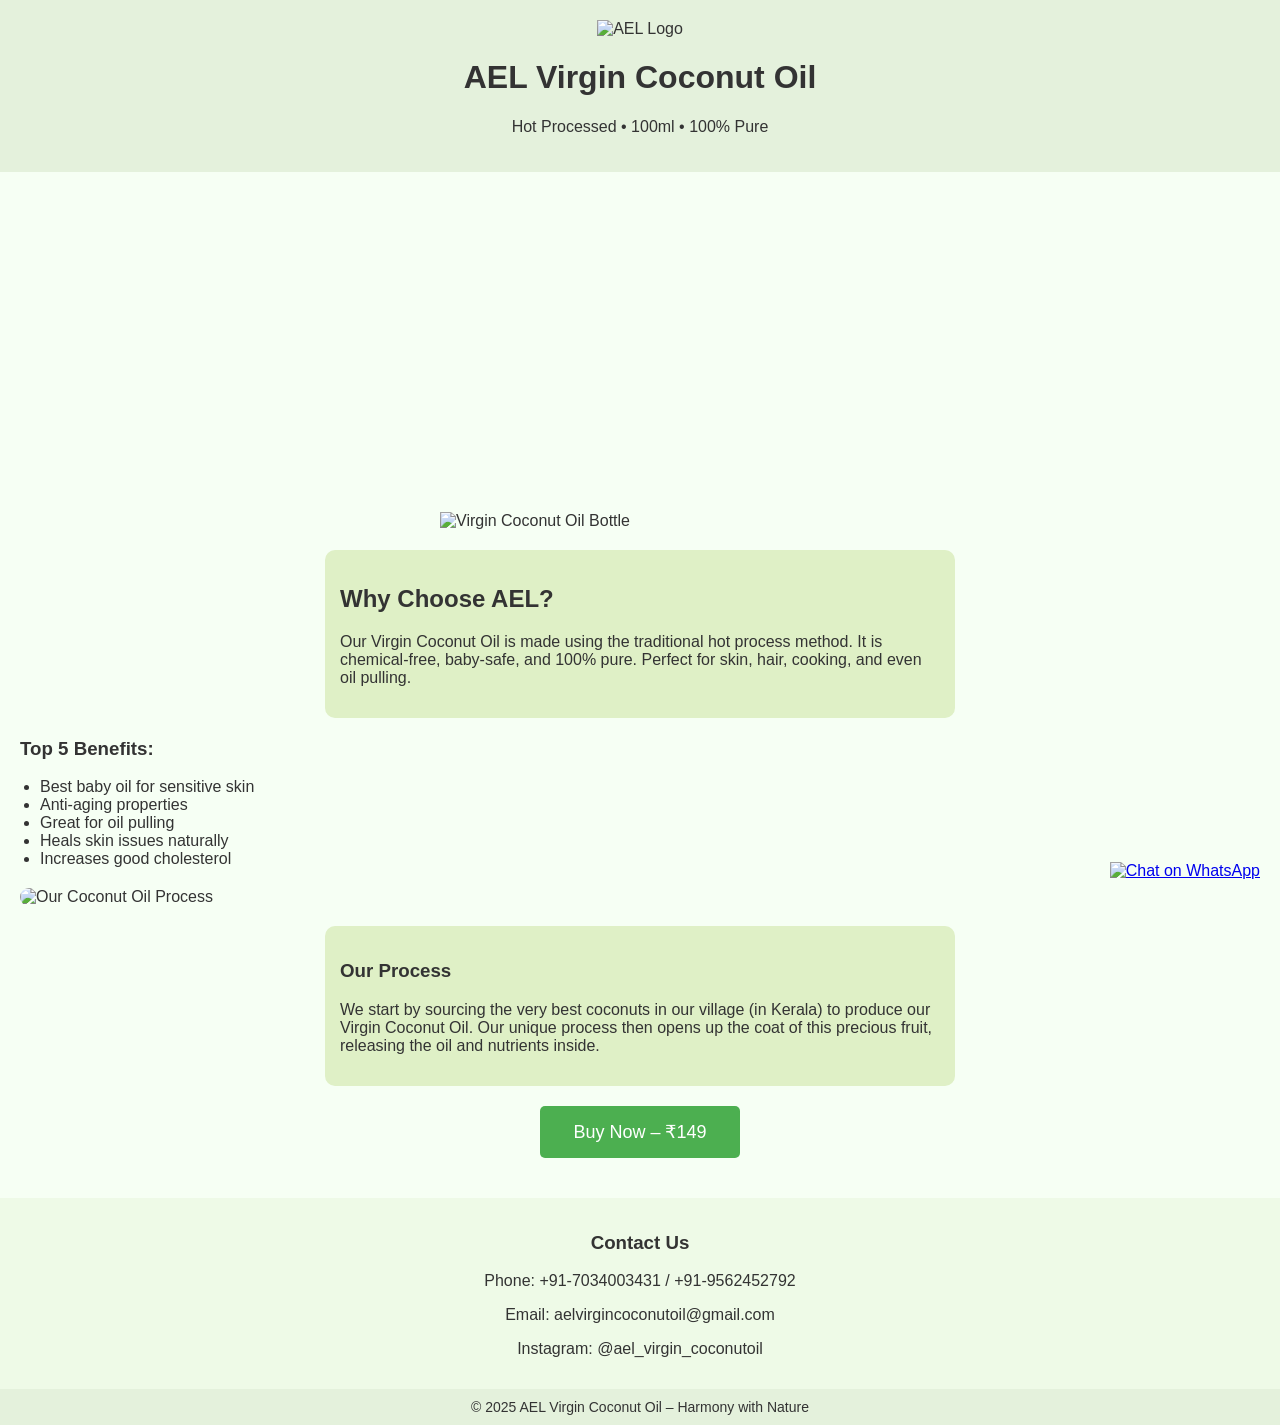
==== index.html @ f221c1cd "Rename ael_virgin_coconut_oil_index.html to index.html" ====
<!DOCTYPE html>
<html lang="en">
<head>
  <meta charset="UTF-8">
  <meta name="viewport" content="width=device-width, initial-scale=1.0">
  <title>AEL Virgin Coconut Oil</title>
  <style>
    body {
      font-family: 'Arial', sans-serif;
      margin: 0;
      padding: 0;
      background-color: #f6fff4;
      color: #333;
    }
    header {
      background-color: #e4f1dc;
      padding: 20px;
      text-align: center;
    }
    header img {
      max-width: 120px;
    }
    .hero {
      background-image: url('your-hero-image.jpg');
      background-size: cover;
      background-position: center;
      height: 300px;
    }
    .content {
      padding: 20px;
    }
    .product-image {
      width: 100%;
      max-width: 400px;
      display: block;
      margin: 20px auto;
    }
    .highlight {
      background: #dff0c6;
      padding: 15px;
      margin: 20px auto;
      max-width: 600px;
      border-radius: 10px;
    }
    .benefits ul {
      padding-left: 20px;
    }
    .process-image {
      max-width: 100%;
      display: block;
      margin: 20px auto;
      border-radius: 10px;
    }
    .contact {
      background: #eefae7;
      padding: 15px;
      text-align: center;
    }
    .whatsapp {
      position: fixed;
      bottom: 20px;
      right: 20px;
      z-index: 999;
    }
    .whatsapp img {
      width: 60px;
      height: 60px;
    }
    .buy-button {
      background: #4CAF50;
      color: white;
      padding: 15px;
      border: none;
      font-size: 18px;
      margin: 20px auto;
      display: block;
      width: 200px;
      border-radius: 5px;
      cursor: pointer;
    }
    footer {
      background: #e4f1dc;
      text-align: center;
      padding: 10px;
      font-size: 14px;
    }
    @media (max-width: 768px) {
      .buy-button {
        width: 80%;
      }
    }
  </style>
</head>
<body>
  <header>
    <img src="/mnt/data/324381211_895608055220078_3042382460667777885_n.webp" alt="AEL Logo">
    <h1>AEL Virgin Coconut Oil</h1>
    <p>Hot Processed • 100ml • 100% Pure</p>
  </header>

  <div class="hero"></div>

  <div class="content">
    <img class="product-image" src="/mnt/data/324442246_1336459020436620_1538649647227246207_n.webp" alt="Virgin Coconut Oil Bottle">

    <div class="highlight">
      <h2>Why Choose AEL?</h2>
      <p>Our Virgin Coconut Oil is made using the traditional hot process method. It is chemical-free, baby-safe, and 100% pure. Perfect for skin, hair, cooking, and even oil pulling.</p>
    </div>

    <div class="benefits">
      <h3>Top 5 Benefits:</h3>
      <ul>
        <li>Best baby oil for sensitive skin</li>
        <li>Anti-aging properties</li>
        <li>Great for oil pulling</li>
        <li>Heals skin issues naturally</li>
        <li>Increases good cholesterol</li>
      </ul>
    </div>

    <img class="process-image" src="/mnt/data/328723557_125738126862103_7970607440898934678_n.jpeg" alt="Our Coconut Oil Process">

    <div class="highlight">
      <h3>Our Process</h3>
      <p>We start by sourcing the very best coconuts in our village (in Kerala) to produce our Virgin Coconut Oil. Our unique process then opens up the coat of this precious fruit, releasing the oil and nutrients inside.</p>
    </div>

    <button class="buy-button" onclick="window.location.href='https://rzp.io/l/example-payment-link'">Buy Now – ₹149</button>
  </div>

  <div class="contact">
    <h3>Contact Us</h3>
    <p>Phone: +91-7034003431 / +91-9562452792</p>
    <p>Email: aelvirgincoconutoil@gmail.com</p>
    <p>Instagram: @ael_virgin_coconutoil</p>
  </div>

  <a class="whatsapp" href="https://wa.me/919562452792" target="_blank">
    <img src="https://upload.wikimedia.org/wikipedia/commons/6/6b/WhatsApp.svg" alt="Chat on WhatsApp">
  </a>

  <footer>
    &copy; 2025 AEL Virgin Coconut Oil – Harmony with Nature
  </footer>
</body>
</html>
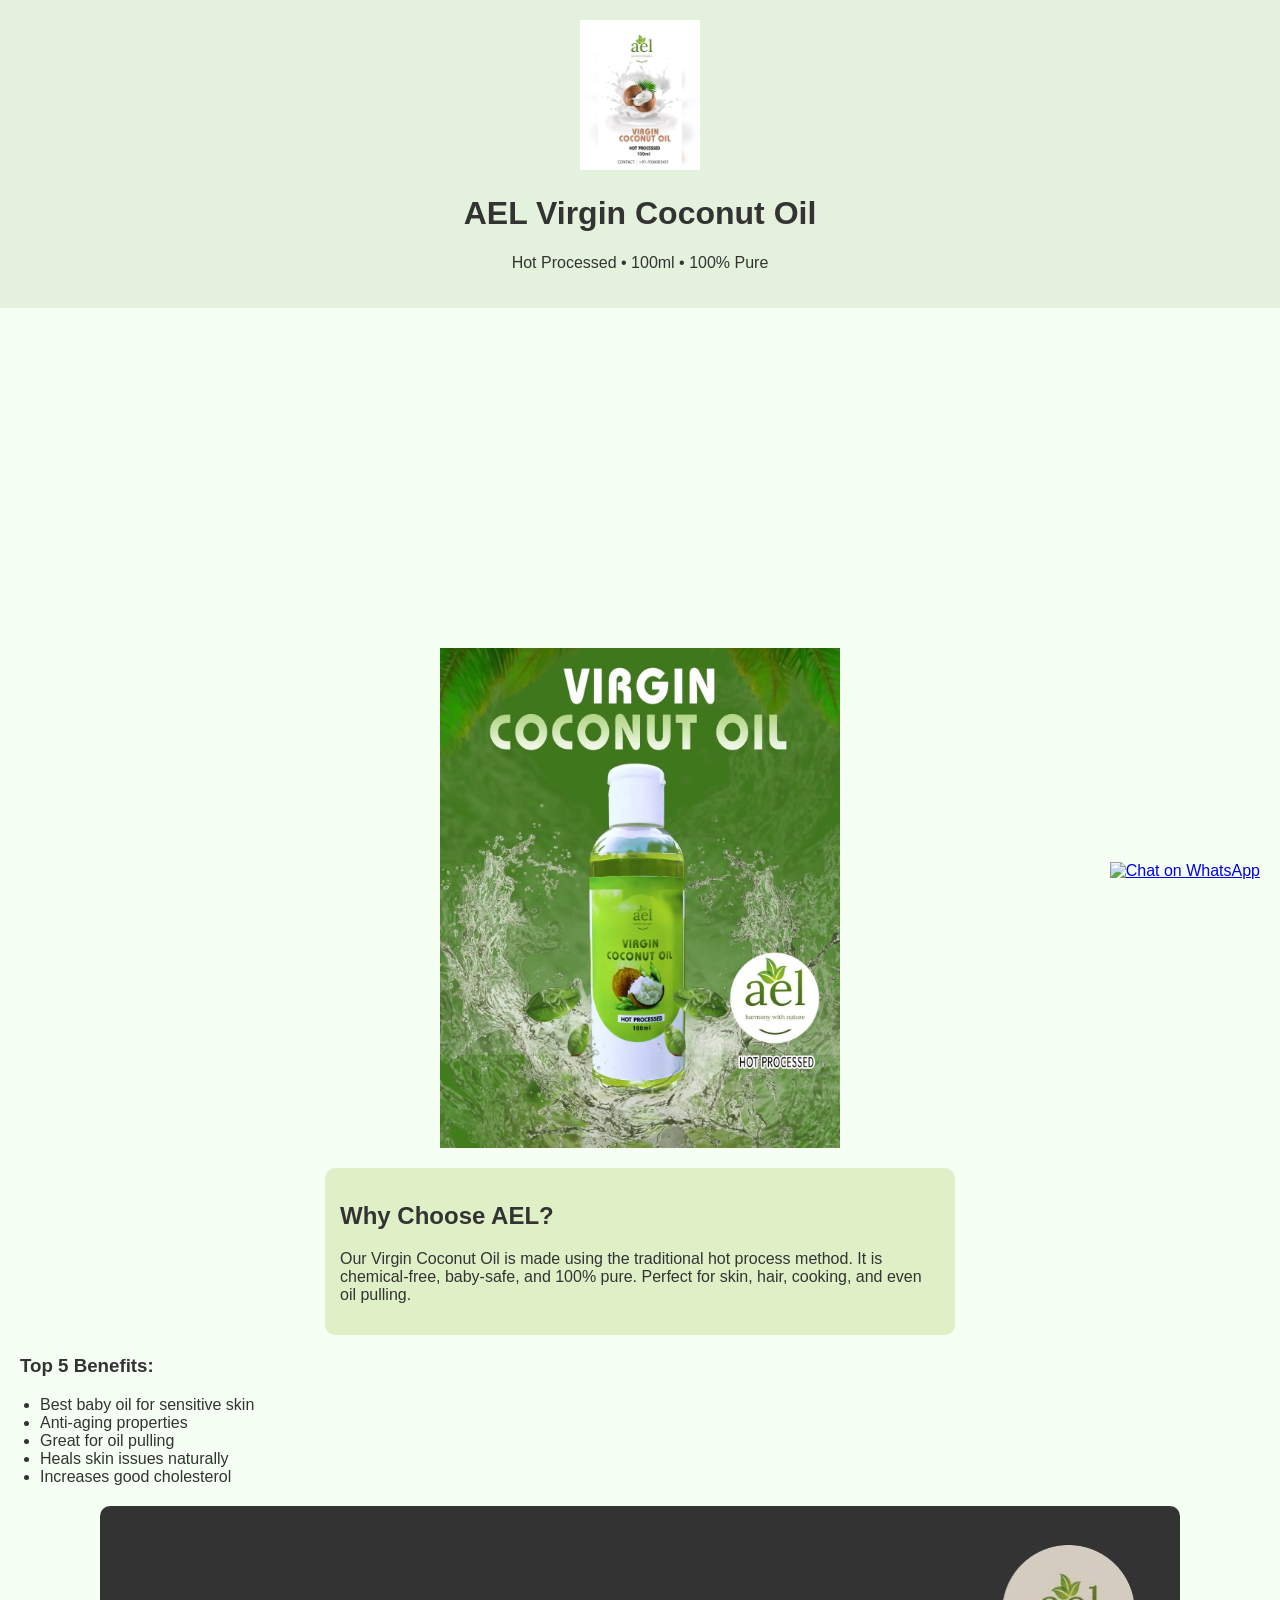
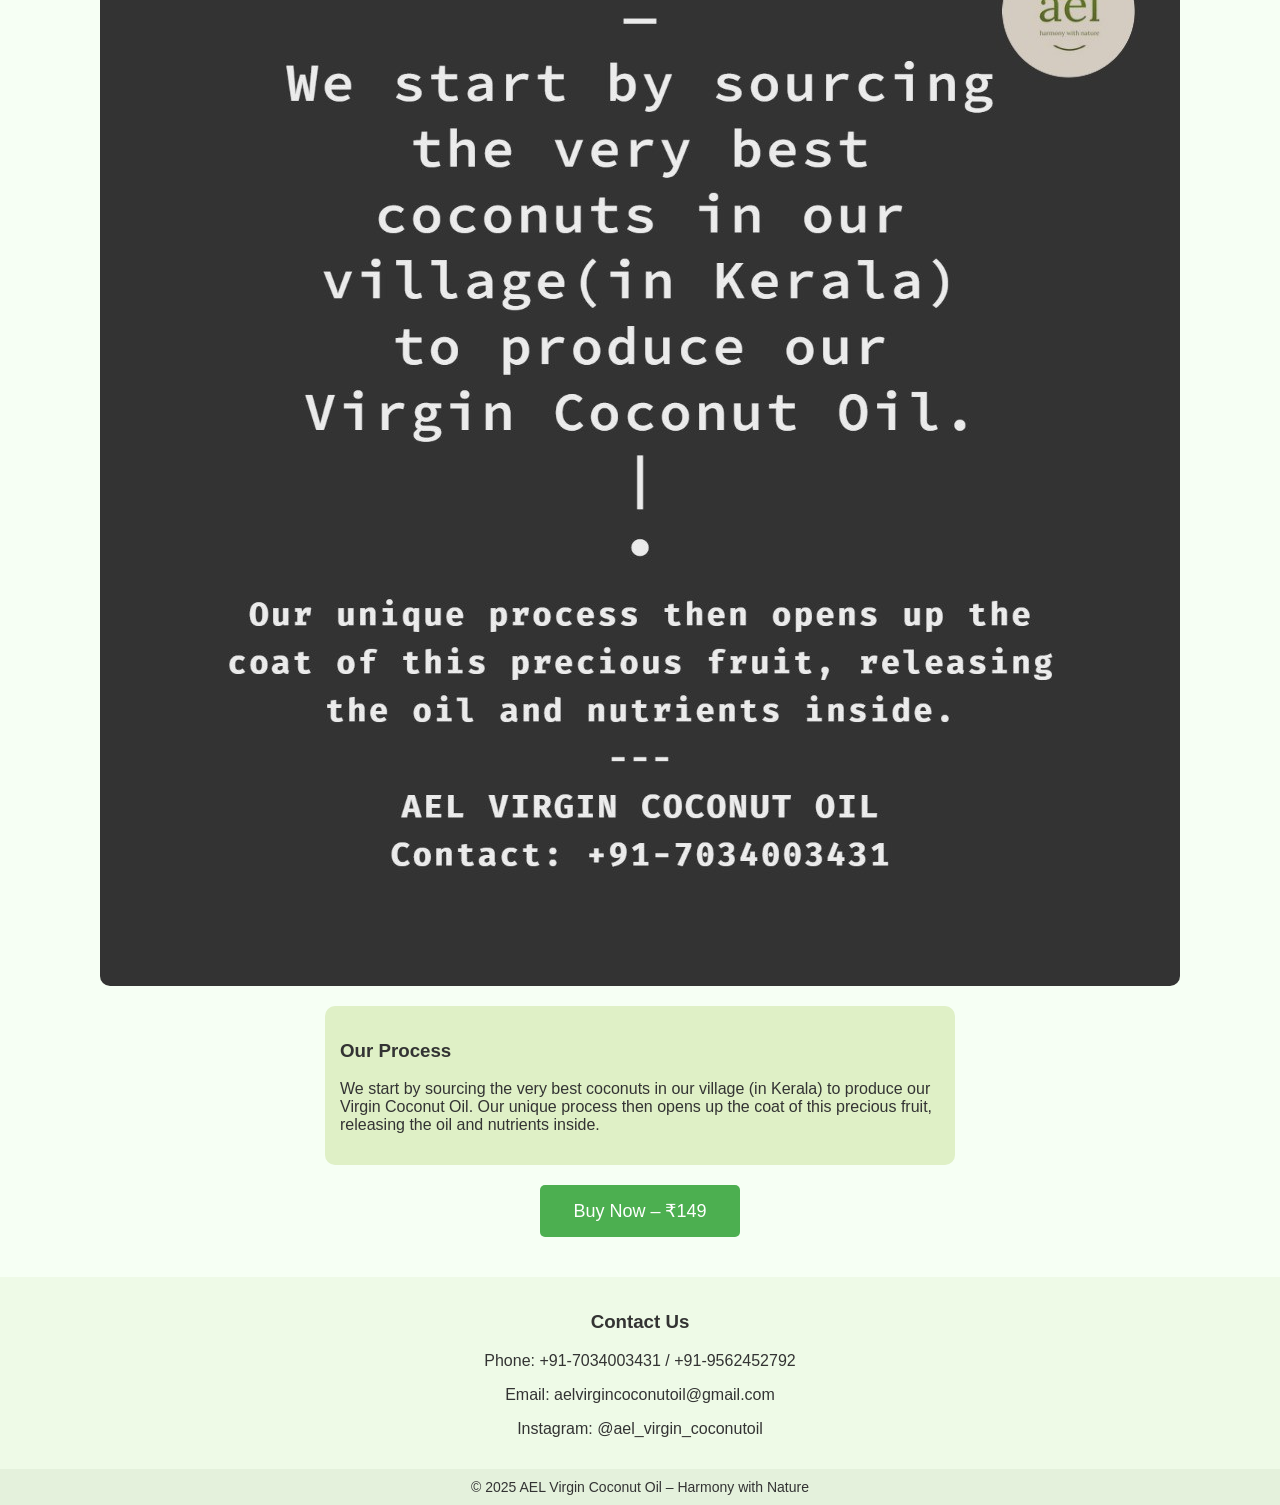
==== commit 9ccca249: "Update index.html" ====
--- a/index.html
+++ b/index.html
@@ -1,4 +1,3 @@
-
 <!DOCTYPE html>
 <html lang="en">
 <head>
@@ -22,7 +21,7 @@
       max-width: 120px;
     }
     .hero {
-      background-image: url('your-hero-image.jpg');
+      background-image: url('images/hero-image.jpg');
       background-size: cover;
       background-position: center;
       height: 300px;
@@ -94,7 +93,7 @@
 </head>
 <body>
   <header>
-    <img src="/mnt/data/324381211_895608055220078_3042382460667777885_n.webp" alt="AEL Logo">
+    <img src="images/324381211_895608055220078_3042382460667777885_n.webp" alt="AEL Logo">
     <h1>AEL Virgin Coconut Oil</h1>
     <p>Hot Processed • 100ml • 100% Pure</p>
   </header>
@@ -102,7 +101,7 @@
   <div class="hero"></div>
 
   <div class="content">
-    <img class="product-image" src="/mnt/data/324442246_1336459020436620_1538649647227246207_n.webp" alt="Virgin Coconut Oil Bottle">
+    <img class="product-image" src="images/324442246_1336459020436620_1538649647227246207_n.webp" alt="Virgin Coconut Oil Bottle">
 
     <div class="highlight">
       <h2>Why Choose AEL?</h2>
@@ -120,7 +119,7 @@
       </ul>
     </div>
 
-    <img class="process-image" src="/mnt/data/328723557_125738126862103_7970607440898934678_n.jpeg" alt="Our Coconut Oil Process">
+    <img class="process-image" src="images/328723557_125738126862103_7970607440898934678_n.jpeg" alt="Our Coconut Oil Process">
 
     <div class="highlight">
       <h3>Our Process</h3>
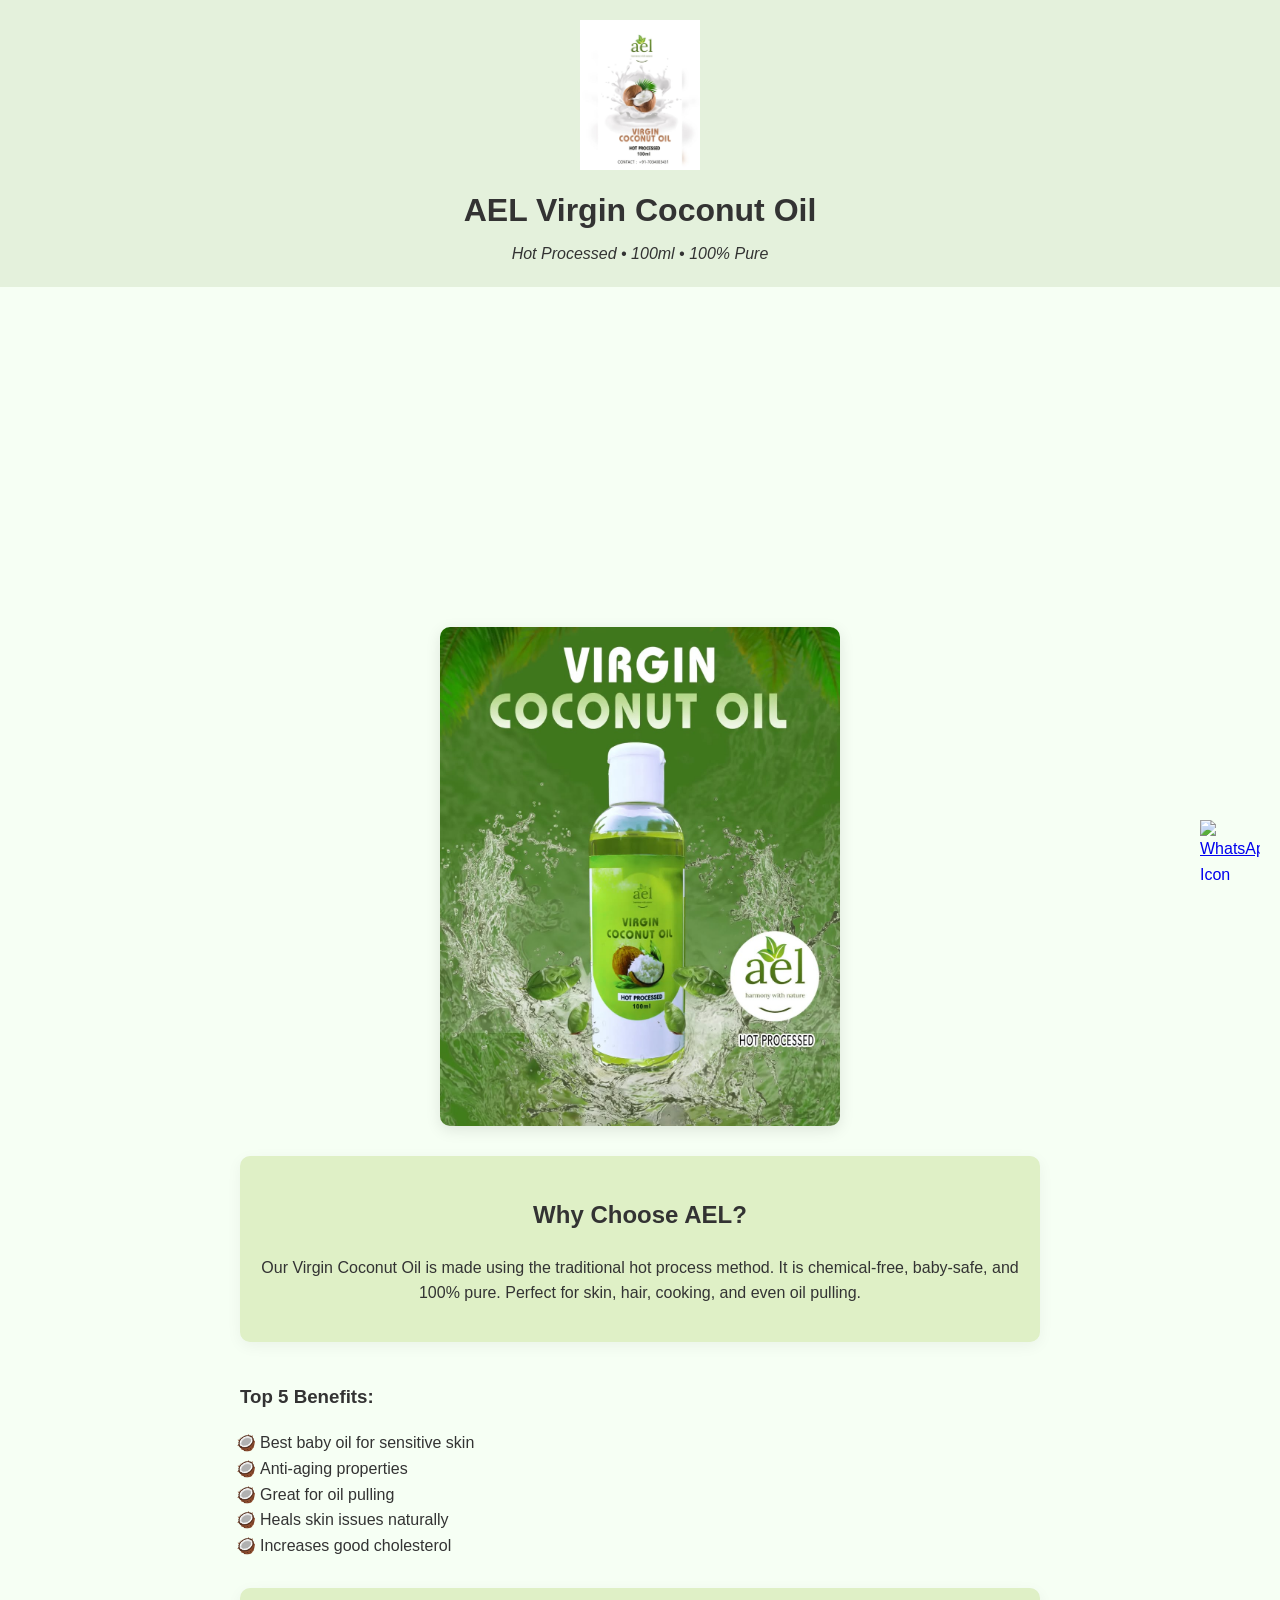
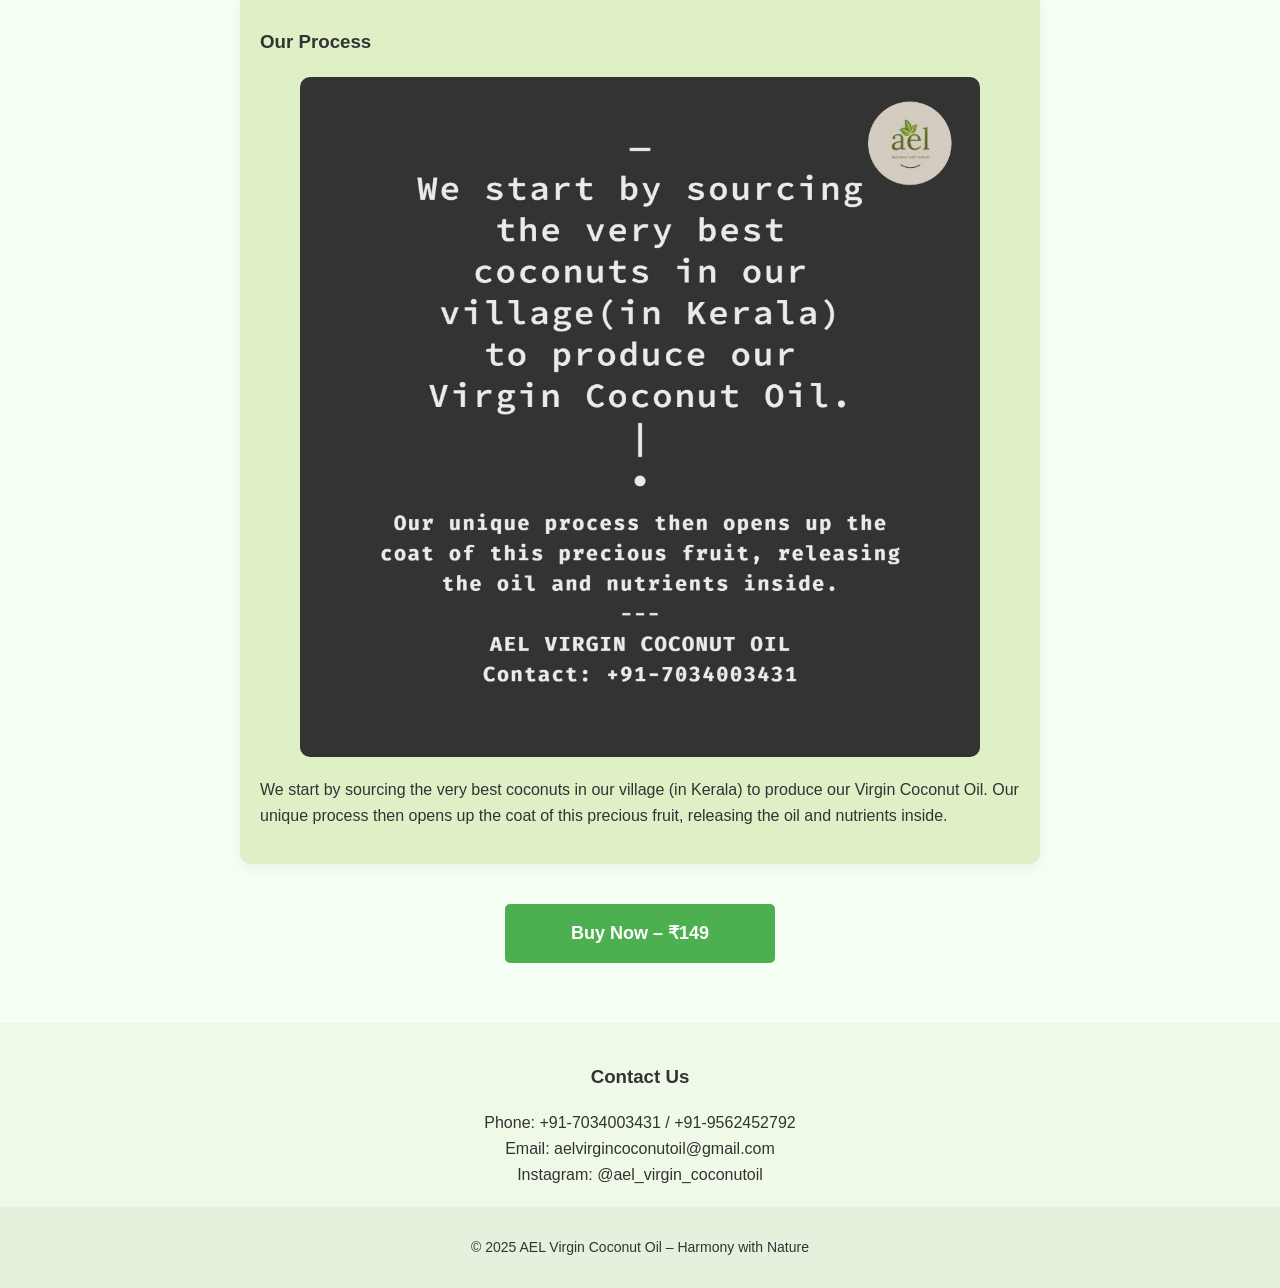
==== commit fb68105a: "Update index.html" ====
--- a/index.html
+++ b/index.html
@@ -3,145 +3,257 @@
 <head>
   <meta charset="UTF-8">
   <meta name="viewport" content="width=device-width, initial-scale=1.0">
-  <title>AEL Virgin Coconut Oil</title>
+  <title>AEL Virgin Coconut Oil | 100% Pure & Natural</title>
+  
   <style>
+    /* ========================================
+      CSS Variables & Global Styles
+      ========================================
+    */
+    :root {
+      --primary-bg: #f6fff4;
+      --header-footer-bg: #e4f1dc;
+      --highlight-bg: #dff0c6;
+      --contact-bg: #eefae7;
+      --button-bg: #4CAF50;
+      --button-hover-bg: #45a049;
+      --text-color: #333;
+      --font-main: 'Arial', sans-serif;
+    }
+
     body {
-      font-family: 'Arial', sans-serif;
+      font-family: var(--font-main);
       margin: 0;
       padding: 0;
-      background-color: #f6fff4;
-      color: #333;
-    }
-    header {
-      background-color: #e4f1dc;
-      padding: 20px;
-      text-align: center;
-    }
-    header img {
+      background-color: var(--primary-bg);
+      color: var(--text-color);
+      line-height: 1.6;
+    }
+    
+    img {
+      max-width: 100%;
+      height: auto;
+      display: block;
+    }
+
+    /* ========================================
+      Page Structure & Layout
+      ========================================
+    */
+    .header {
+      background-color: var(--header-footer-bg);
+      padding: 20px;
+      text-align: center;
+    }
+
+    .header__logo {
       max-width: 120px;
-    }
+      margin: 0 auto 15px;
+    }
+
+    .header h1 {
+      margin: 0;
+    }
+
+    .header p {
+      margin: 5px 0 0;
+      font-style: italic;
+    }
+    
     .hero {
-      background-image: url('images/hero-image.jpg');
+      background-image: url('https://via.placeholder.com/1200x300.png/e4f1dc/333333?text=AEL+Coconut+Groves'); /* Placeholder image */
       background-size: cover;
       background-position: center;
       height: 300px;
     }
-    .content {
-      padding: 20px;
-    }
+
+    .main-content {
+      padding: 20px;
+      max-width: 800px;
+      margin: 0 auto;
+    }
+    
+    .product-section {
+      text-align: center;
+      margin-bottom: 40px;
+    }
+
     .product-image {
-      width: 100%;
       max-width: 400px;
-      display: block;
-      margin: 20px auto;
-    }
-    .highlight {
-      background: #dff0c6;
-      padding: 15px;
-      margin: 20px auto;
-      max-width: 600px;
-      border-radius: 10px;
-    }
-    .benefits ul {
-      padding-left: 20px;
-    }
-    .process-image {
-      max-width: 100%;
-      display: block;
       margin: 20px auto;
       border-radius: 10px;
-    }
-    .contact {
-      background: #eefae7;
-      padding: 15px;
-      text-align: center;
-    }
-    .whatsapp {
+      box-shadow: 0 4px 15px rgba(0,0,0,0.1);
+    }
+    
+    .highlight-card {
+      background: var(--highlight-bg);
+      padding: 20px;
+      margin: 30px auto;
+      border-radius: 10px;
+      box-shadow: 0 4px 15px rgba(0,0,0,0.05);
+    }
+
+    .benefits-list {
+      padding-left: 20px;
+      list-style-type: '🥥 ';
+    }
+    
+    .process-image {
+      border-radius: 10px;
+      margin: 20px auto;
+    }
+    
+    /* ========================================
+      Interactive Elements
+      ========================================
+    */
+    .buy-button {
+      background-color: var(--button-bg);
+      color: white;
+      padding: 15px 25px;
+      border: none;
+      font-size: 18px;
+      font-weight: bold;
+      margin: 40px auto;
+      display: block;
+      width: 220px;
+      border-radius: 5px;
+      cursor: pointer;
+      text-align: center;
+      text-decoration: none;
+      transition: background-color 0.3s ease, transform 0.2s ease;
+    }
+
+    .buy-button:hover {
+      background-color: var(--button-hover-bg);
+      transform: translateY(-2px);
+    }
+
+    .whatsapp-float {
       position: fixed;
       bottom: 20px;
       right: 20px;
-      z-index: 999;
-    }
-    .whatsapp img {
+      z-index: 1000;
+      transition: transform 0.3s ease;
+    }
+    
+    .whatsapp-float:hover {
+        transform: scale(1.1);
+    }
+
+    .whatsapp-float img {
       width: 60px;
       height: 60px;
     }
-    .buy-button {
-      background: #4CAF50;
-      color: white;
+    
+    /* ========================================
+      Footer & Contact
+      ========================================
+    */
+    .contact-section {
+      background: var(--contact-bg);
+      padding: 20px;
+      text-align: center;
+    }
+    
+    .contact-section address {
+      font-style: normal;
+    }
+
+    .contact-section a {
+        color: var(--text-color);
+        text-decoration: none;
+    }
+
+    .contact-section a:hover {
+        text-decoration: underline;
+    }
+    
+    .footer {
+      background: var(--header-footer-bg);
+      text-align: center;
       padding: 15px;
-      border: none;
-      font-size: 18px;
-      margin: 20px auto;
-      display: block;
-      width: 200px;
-      border-radius: 5px;
-      cursor: pointer;
-    }
-    footer {
-      background: #e4f1dc;
-      text-align: center;
-      padding: 10px;
       font-size: 14px;
     }
+
+    /* ========================================
+      Responsive Design
+      ========================================
+    */
     @media (max-width: 768px) {
+      .main-content {
+        padding: 15px;
+      }
+      
       .buy-button {
         width: 80%;
+        padding: 18px;
       }
     }
   </style>
 </head>
 <body>
-  <header>
-    <img src="images/324381211_895608055220078_3042382460667777885_n.webp" alt="AEL Logo">
+
+  <header class="header">
+    <img class="header__logo" src="images/324381211_895608055220078_3042382460667777885_n.webp" alt="AEL Virgin Coconut Oil Logo">
     <h1>AEL Virgin Coconut Oil</h1>
     <p>Hot Processed • 100ml • 100% Pure</p>
   </header>
 
   <div class="hero"></div>
 
-  <div class="content">
-    <img class="product-image" src="images/324442246_1336459020436620_1538649647227246207_n.webp" alt="Virgin Coconut Oil Bottle">
-
-    <div class="highlight">
-      <h2>Why Choose AEL?</h2>
-      <p>Our Virgin Coconut Oil is made using the traditional hot process method. It is chemical-free, baby-safe, and 100% pure. Perfect for skin, hair, cooking, and even oil pulling.</p>
-    </div>
-
-    <div class="benefits">
+  <main class="main-content">
+
+    <section class="product-section">
+      <figure>
+        <img class="product-image" src="images/324442246_1336459020436620_1538649647227246207_n.webp" alt="A bottle of AEL Virgin Coconut Oil.">
+      </figure>
+
+      <div class="highlight-card">
+        <h2>Why Choose AEL?</h2>
+        <p>Our Virgin Coconut Oil is made using the traditional hot process method. It is chemical-free, baby-safe, and 100% pure. Perfect for skin, hair, cooking, and even oil pulling.</p>
+      </div>
+    </section>
+
+    <section>
       <h3>Top 5 Benefits:</h3>
-      <ul>
+      <ul class="benefits-list">
         <li>Best baby oil for sensitive skin</li>
         <li>Anti-aging properties</li>
         <li>Great for oil pulling</li>
         <li>Heals skin issues naturally</li>
         <li>Increases good cholesterol</li>
       </ul>
-    </div>
-
-    <img class="process-image" src="images/328723557_125738126862103_7970607440898934678_n.jpeg" alt="Our Coconut Oil Process">
-
-    <div class="highlight">
-      <h3>Our Process</h3>
-      <p>We start by sourcing the very best coconuts in our village (in Kerala) to produce our Virgin Coconut Oil. Our unique process then opens up the coat of this precious fruit, releasing the oil and nutrients inside.</p>
-    </div>
-
-    <button class="buy-button" onclick="window.location.href='https://rzp.io/l/example-payment-link'">Buy Now – ₹149</button>
-  </div>
-
-  <div class="contact">
+    </section>
+    
+    <section class="highlight-card">
+        <h3>Our Process</h3>
+        <figure>
+            <img class="process-image" src="images/328723557_125738126862103_7970607440898934678_n.jpeg" alt="A depiction of the coconut oil making process.">
+        </figure>
+        <p>We start by sourcing the very best coconuts in our village (in Kerala) to produce our Virgin Coconut Oil. Our unique process then opens up the coat of this precious fruit, releasing the oil and nutrients inside.</p>
+    </section>
+    
+    <a href="https://rzp.io/l/example-payment-link" class="buy-button">Buy Now – ₹149</a>
+
+  </main>
+  
+  <section class="contact-section">
     <h3>Contact Us</h3>
-    <p>Phone: +91-7034003431 / +91-9562452792</p>
-    <p>Email: aelvirgincoconutoil@gmail.com</p>
-    <p>Instagram: @ael_virgin_coconutoil</p>
-  </div>
-
-  <a class="whatsapp" href="https://wa.me/919562452792" target="_blank">
-    <img src="https://upload.wikimedia.org/wikipedia/commons/6/6b/WhatsApp.svg" alt="Chat on WhatsApp">
+    <address>
+      Phone: <a href="tel:+917034003431">+91-7034003431</a> / <a href="tel:+919562452792">+91-9562452792</a><br>
+      Email: <a href="mailto:aelvirgincoconutoil@gmail.com">aelvirgincoconutoil@gmail.com</a><br>
+      Instagram: <a href="https://www.instagram.com/ael_virgin_coconutoil" target="_blank">@ael_virgin_coconutoil</a>
+    </address>
+  </section>
+
+  <a class="whatsapp-float" href="https://wa.me/919562452792" target="_blank" aria-label="Chat with us on WhatsApp">
+    <img src="https://upload.wikimedia.org/wikipedia/commons/6/6b/WhatsApp.svg" alt="WhatsApp Icon">
   </a>
 
-  <footer>
-    &copy; 2025 AEL Virgin Coconut Oil – Harmony with Nature
+  <footer class="footer">
+    <p>&copy; 2025 AEL Virgin Coconut Oil – Harmony with Nature</p>
   </footer>
+
 </body>
 </html>
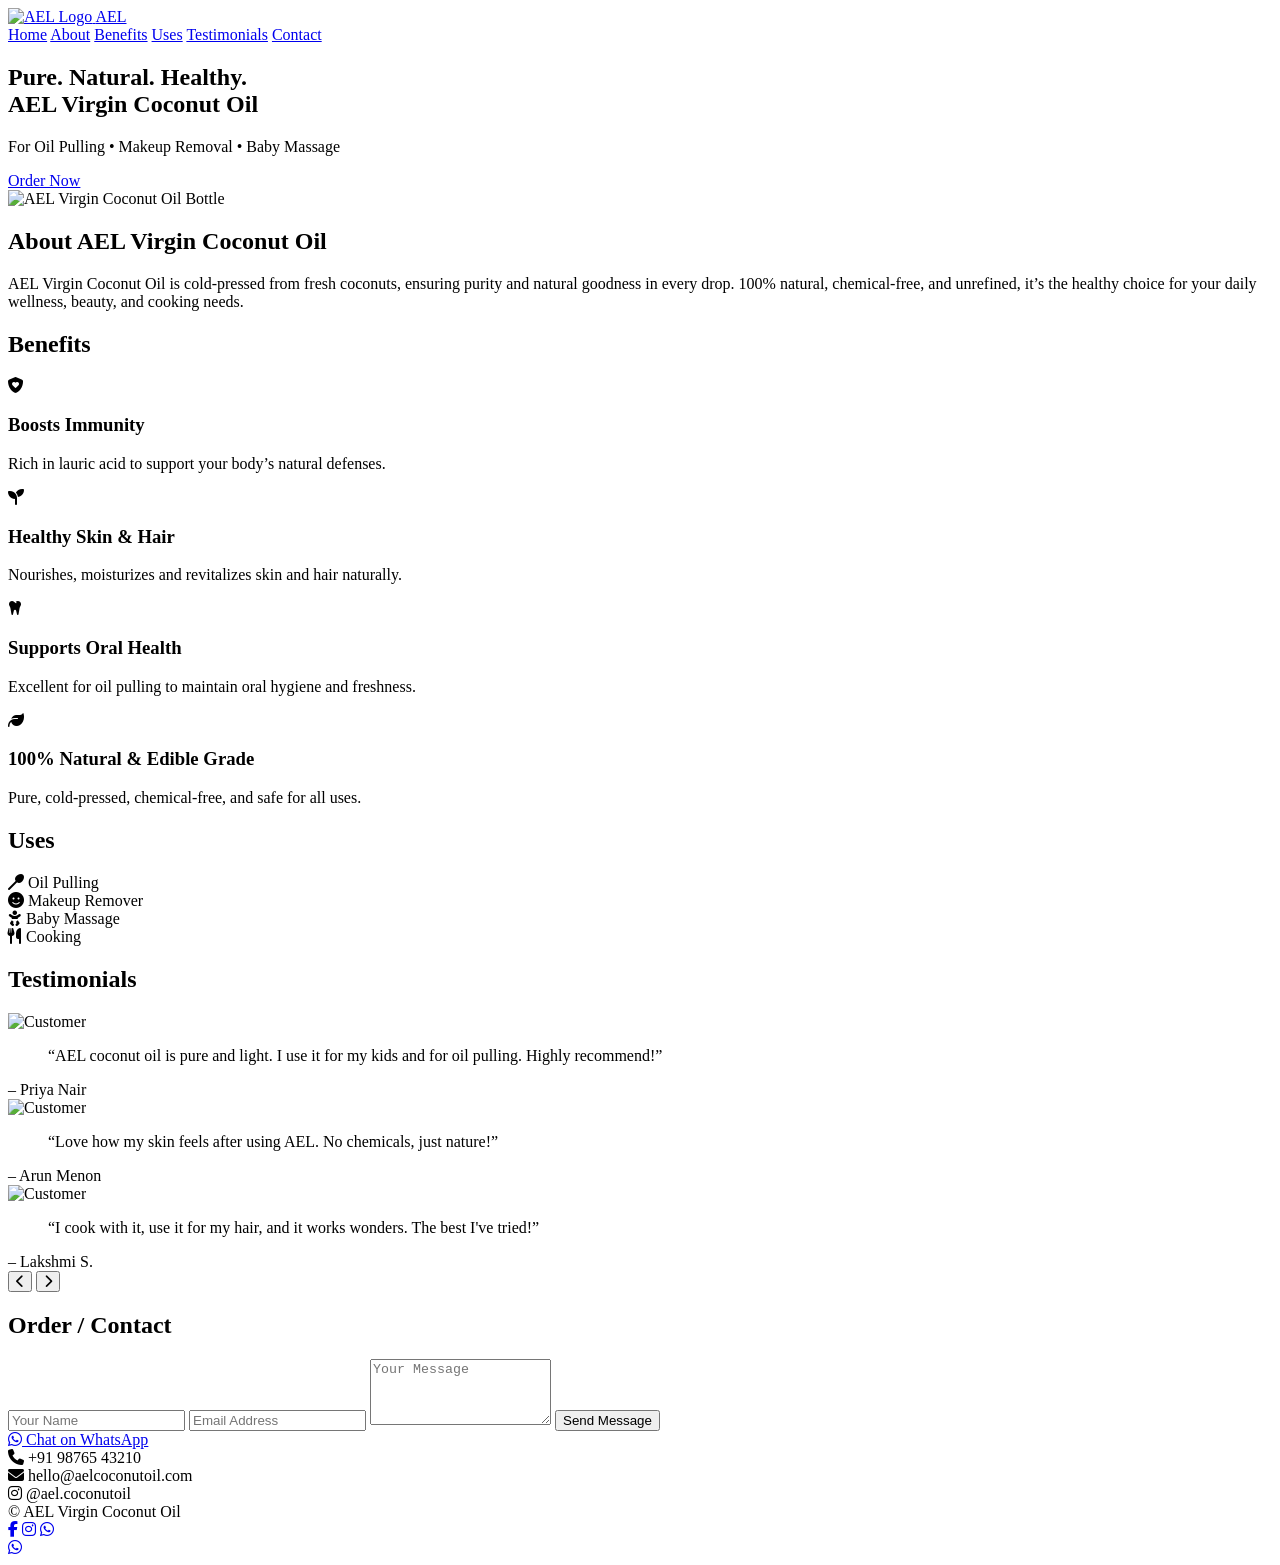
==== commit 10613198: "Update index.html" ====
--- a/index.html
+++ b/index.html
@@ -1,259 +1,192 @@
 <!DOCTYPE html>
 <html lang="en">
 <head>
-  <meta charset="UTF-8">
+  <meta charset="UTF-8" />
+  <title>AEL Virgin Coconut Oil – Pure. Natural. Healthy.</title>
   <meta name="viewport" content="width=device-width, initial-scale=1.0">
-  <title>AEL Virgin Coconut Oil | 100% Pure & Natural</title>
-  
-  <style>
-    /* ========================================
-      CSS Variables & Global Styles
-      ========================================
-    */
-    :root {
-      --primary-bg: #f6fff4;
-      --header-footer-bg: #e4f1dc;
-      --highlight-bg: #dff0c6;
-      --contact-bg: #eefae7;
-      --button-bg: #4CAF50;
-      --button-hover-bg: #45a049;
-      --text-color: #333;
-      --font-main: 'Arial', sans-serif;
-    }
-
-    body {
-      font-family: var(--font-main);
-      margin: 0;
-      padding: 0;
-      background-color: var(--primary-bg);
-      color: var(--text-color);
-      line-height: 1.6;
-    }
-    
-    img {
-      max-width: 100%;
-      height: auto;
-      display: block;
-    }
-
-    /* ========================================
-      Page Structure & Layout
-      ========================================
-    */
-    .header {
-      background-color: var(--header-footer-bg);
-      padding: 20px;
-      text-align: center;
-    }
-
-    .header__logo {
-      max-width: 120px;
-      margin: 0 auto 15px;
-    }
-
-    .header h1 {
-      margin: 0;
-    }
-
-    .header p {
-      margin: 5px 0 0;
-      font-style: italic;
-    }
-    
-    .hero {
-      background-image: url('https://via.placeholder.com/1200x300.png/e4f1dc/333333?text=AEL+Coconut+Groves'); /* Placeholder image */
-      background-size: cover;
-      background-position: center;
-      height: 300px;
-    }
-
-    .main-content {
-      padding: 20px;
-      max-width: 800px;
-      margin: 0 auto;
-    }
-    
-    .product-section {
-      text-align: center;
-      margin-bottom: 40px;
-    }
-
-    .product-image {
-      max-width: 400px;
-      margin: 20px auto;
-      border-radius: 10px;
-      box-shadow: 0 4px 15px rgba(0,0,0,0.1);
-    }
-    
-    .highlight-card {
-      background: var(--highlight-bg);
-      padding: 20px;
-      margin: 30px auto;
-      border-radius: 10px;
-      box-shadow: 0 4px 15px rgba(0,0,0,0.05);
-    }
-
-    .benefits-list {
-      padding-left: 20px;
-      list-style-type: '🥥 ';
-    }
-    
-    .process-image {
-      border-radius: 10px;
-      margin: 20px auto;
-    }
-    
-    /* ========================================
-      Interactive Elements
-      ========================================
-    */
-    .buy-button {
-      background-color: var(--button-bg);
-      color: white;
-      padding: 15px 25px;
-      border: none;
-      font-size: 18px;
-      font-weight: bold;
-      margin: 40px auto;
-      display: block;
-      width: 220px;
-      border-radius: 5px;
-      cursor: pointer;
-      text-align: center;
-      text-decoration: none;
-      transition: background-color 0.3s ease, transform 0.2s ease;
-    }
-
-    .buy-button:hover {
-      background-color: var(--button-hover-bg);
-      transform: translateY(-2px);
-    }
-
-    .whatsapp-float {
-      position: fixed;
-      bottom: 20px;
-      right: 20px;
-      z-index: 1000;
-      transition: transform 0.3s ease;
-    }
-    
-    .whatsapp-float:hover {
-        transform: scale(1.1);
-    }
-
-    .whatsapp-float img {
-      width: 60px;
-      height: 60px;
-    }
-    
-    /* ========================================
-      Footer & Contact
-      ========================================
-    */
-    .contact-section {
-      background: var(--contact-bg);
-      padding: 20px;
-      text-align: center;
-    }
-    
-    .contact-section address {
-      font-style: normal;
-    }
-
-    .contact-section a {
-        color: var(--text-color);
-        text-decoration: none;
-    }
-
-    .contact-section a:hover {
-        text-decoration: underline;
-    }
-    
-    .footer {
-      background: var(--header-footer-bg);
-      text-align: center;
-      padding: 15px;
-      font-size: 14px;
-    }
-
-    /* ========================================
-      Responsive Design
-      ========================================
-    */
-    @media (max-width: 768px) {
-      .main-content {
-        padding: 15px;
-      }
-      
-      .buy-button {
-        width: 80%;
-        padding: 18px;
-      }
-    }
-  </style>
+  <meta name="description" content="AEL Virgin Coconut Oil – Cold-pressed, 100% natural, chemical-free. Pure health for oil pulling, makeup removal, baby massage, and cooking.">
+  <link rel="stylesheet" href="style.css">
+  <!-- Google Fonts: Poppins -->
+  <link href="https://fonts.googleapis.com/css2?family=Poppins:wght@400;600;700&display=swap" rel="stylesheet">
+  <!-- Font Awesome for icons -->
+  <link rel="stylesheet" href="https://cdnjs.cloudflare.com/ajax/libs/font-awesome/6.4.2/css/all.min.css"/>
+  <link rel="icon" href="favicon.png" />
 </head>
 <body>
-
-  <header class="header">
-    <img class="header__logo" src="images/324381211_895608055220078_3042382460667777885_n.webp" alt="AEL Virgin Coconut Oil Logo">
-    <h1>AEL Virgin Coconut Oil</h1>
-    <p>Hot Processed • 100ml • 100% Pure</p>
+  <!-- ========== HEADER ========== -->
+  <header id="header">
+    <div class="container nav-flex">
+      <a href="#home" class="logo">
+        <!-- Replace src with AEL logo -->
+        <img src="logo-placeholder.png" alt="AEL Logo">
+        <span class="brand">AEL</span>
+      </a>
+      <nav class="nav" id="nav">
+        <a href="#home">Home</a>
+        <a href="#about">About</a>
+        <a href="#benefits">Benefits</a>
+        <a href="#uses">Uses</a>
+        <a href="#testimonials">Testimonials</a>
+        <a href="#contact">Contact</a>
+      </nav>
+      <div class="hamburger" id="hamburger">
+        <span></span><span></span><span></span>
+      </div>
+    </div>
   </header>
 
-  <div class="hero"></div>
-
-  <main class="main-content">
-
-    <section class="product-section">
-      <figure>
-        <img class="product-image" src="images/324442246_1336459020436620_1538649647227246207_n.webp" alt="A bottle of AEL Virgin Coconut Oil.">
-      </figure>
-
-      <div class="highlight-card">
-        <h2>Why Choose AEL?</h2>
-        <p>Our Virgin Coconut Oil is made using the traditional hot process method. It is chemical-free, baby-safe, and 100% pure. Perfect for skin, hair, cooking, and even oil pulling.</p>
-      </div>
-    </section>
-
-    <section>
-      <h3>Top 5 Benefits:</h3>
-      <ul class="benefits-list">
-        <li>Best baby oil for sensitive skin</li>
-        <li>Anti-aging properties</li>
-        <li>Great for oil pulling</li>
-        <li>Heals skin issues naturally</li>
-        <li>Increases good cholesterol</li>
-      </ul>
-    </section>
-    
-    <section class="highlight-card">
-        <h3>Our Process</h3>
-        <figure>
-            <img class="process-image" src="images/328723557_125738126862103_7970607440898934678_n.jpeg" alt="A depiction of the coconut oil making process.">
-        </figure>
-        <p>We start by sourcing the very best coconuts in our village (in Kerala) to produce our Virgin Coconut Oil. Our unique process then opens up the coat of this precious fruit, releasing the oil and nutrients inside.</p>
-    </section>
-    
-    <a href="https://rzp.io/l/example-payment-link" class="buy-button">Buy Now – ₹149</a>
-
-  </main>
-  
-  <section class="contact-section">
-    <h3>Contact Us</h3>
-    <address>
-      Phone: <a href="tel:+917034003431">+91-7034003431</a> / <a href="tel:+919562452792">+91-9562452792</a><br>
-      Email: <a href="mailto:aelvirgincoconutoil@gmail.com">aelvirgincoconutoil@gmail.com</a><br>
-      Instagram: <a href="https://www.instagram.com/ael_virgin_coconutoil" target="_blank">@ael_virgin_coconutoil</a>
-    </address>
+  <!-- ========== HERO SECTION ========== -->
+  <section id="home" class="hero">
+    <div class="hero-slider" id="heroSlider">
+      <div class="slide active" style="background-image: url('coconut-trees.jpg');"></div>
+      <div class="slide" style="background-image: url('ael-bottle.jpg');"></div>
+      <div class="slide" style="background-image: url('wellness-bg.jpg');"></div>
+      <div class="hero-overlay"></div>
+    </div>
+    <div class="container hero-content">
+      <h1>Pure. Natural. Healthy.<br><span>AEL Virgin Coconut Oil</span></h1>
+      <p>For Oil Pulling &bull; Makeup Removal &bull; Baby Massage</p>
+      <a href="#contact" class="btn btn-main">Order Now</a>
+    </div>
   </section>
 
-  <a class="whatsapp-float" href="https://wa.me/919562452792" target="_blank" aria-label="Chat with us on WhatsApp">
-    <img src="https://upload.wikimedia.org/wikipedia/commons/6/6b/WhatsApp.svg" alt="WhatsApp Icon">
+  <!-- ========== ABOUT SECTION ========== -->
+  <section id="about" class="section about-section">
+    <div class="container about-flex">
+      <div class="about-img">
+        <img src="coconut-bottle.jpg" alt="AEL Virgin Coconut Oil Bottle">
+      </div>
+      <div class="about-text">
+        <h2>About AEL Virgin Coconut Oil</h2>
+        <p>
+          AEL Virgin Coconut Oil is cold-pressed from fresh coconuts, ensuring purity and natural goodness in every drop. 100% natural, chemical-free, and unrefined, it’s the healthy choice for your daily wellness, beauty, and cooking needs.
+        </p>
+      </div>
+    </div>
+  </section>
+
+  <!-- ========== BENEFITS SECTION ========== -->
+  <section id="benefits" class="section benefits-section">
+    <div class="container">
+      <h2>Benefits</h2>
+      <div class="benefits-grid">
+        <div class="benefit-card">
+          <i class="fa-solid fa-shield-heart"></i>
+          <h3>Boosts Immunity</h3>
+          <p>Rich in lauric acid to support your body’s natural defenses.</p>
+        </div>
+        <div class="benefit-card">
+          <i class="fa-solid fa-seedling"></i>
+          <h3>Healthy Skin &amp; Hair</h3>
+          <p>Nourishes, moisturizes and revitalizes skin and hair naturally.</p>
+        </div>
+        <div class="benefit-card">
+          <i class="fa-solid fa-tooth"></i>
+          <h3>Supports Oral Health</h3>
+          <p>Excellent for oil pulling to maintain oral hygiene and freshness.</p>
+        </div>
+        <div class="benefit-card">
+          <i class="fa-solid fa-leaf"></i>
+          <h3>100% Natural &amp; Edible Grade</h3>
+          <p>Pure, cold-pressed, chemical-free, and safe for all uses.</p>
+        </div>
+      </div>
+    </div>
+  </section>
+
+  <!-- ========== USES SECTION ========== -->
+  <section id="uses" class="section uses-section">
+    <div class="container">
+      <h2>Uses</h2>
+      <div class="uses-grid">
+        <div class="use-card">
+          <i class="fa-solid fa-spoon"></i>
+          <span>Oil Pulling</span>
+        </div>
+        <div class="use-card">
+          <i class="fa-solid fa-face-smile"></i>
+          <span>Makeup Remover</span>
+        </div>
+        <div class="use-card">
+          <i class="fa-solid fa-baby"></i>
+          <span>Baby Massage</span>
+        </div>
+        <div class="use-card">
+          <i class="fa-solid fa-utensils"></i>
+          <span>Cooking</span>
+        </div>
+      </div>
+    </div>
+  </section>
+
+  <!-- ========== TESTIMONIALS SECTION ========== -->
+  <section id="testimonials" class="section testimonials-section">
+    <div class="container">
+      <h2>Testimonials</h2>
+      <div class="testimonials-carousel" id="testimonialsCarousel">
+        <div class="testimonial active">
+          <div class="profile"><img src="profile1.png" alt="Customer"></div>
+          <blockquote>“AEL coconut oil is pure and light. I use it for my kids and for oil pulling. Highly recommend!”</blockquote>
+          <span class="customer">– Priya Nair</span>
+        </div>
+        <div class="testimonial">
+          <div class="profile"><img src="profile2.png" alt="Customer"></div>
+          <blockquote>“Love how my skin feels after using AEL. No chemicals, just nature!”</blockquote>
+          <span class="customer">– Arun Menon</span>
+        </div>
+        <div class="testimonial">
+          <div class="profile"><img src="profile3.png" alt="Customer"></div>
+          <blockquote>“I cook with it, use it for my hair, and it works wonders. The best I've tried!”</blockquote>
+          <span class="customer">– Lakshmi S.</span>
+        </div>
+        <!-- Add more testimonials as needed -->
+        <button class="carousel-btn left" id="prevTestimonial"><i class="fa-solid fa-chevron-left"></i></button>
+        <button class="carousel-btn right" id="nextTestimonial"><i class="fa-solid fa-chevron-right"></i></button>
+      </div>
+    </div>
+  </section>
+
+  <!-- ========== CONTACT / ORDER SECTION ========== -->
+  <section id="contact" class="section contact-section">
+    <div class="container contact-flex">
+      <form class="contact-form" autocomplete="off">
+        <h2>Order / Contact</h2>
+        <input type="text" name="name" placeholder="Your Name" required />
+        <input type="email" name="email" placeholder="Email Address" required />
+        <textarea name="message" rows="4" placeholder="Your Message" required></textarea>
+        <button type="submit" class="btn btn-main">Send Message</button>
+      </form>
+      <div class="contact-info">
+        <a href="https://wa.me/919876543210" class="whatsapp-btn" target="_blank">
+          <i class="fab fa-whatsapp"></i> Chat on WhatsApp
+        </a>
+        <div class="info-list">
+          <div><i class="fa-solid fa-phone"></i> <span>+91 98765 43210</span></div>
+          <div><i class="fa-solid fa-envelope"></i> <span>hello@aelcoconutoil.com</span></div>
+          <div><i class="fab fa-instagram"></i> <span>@ael.coconutoil</span></div>
+        </div>
+      </div>
+    </div>
+  </section>
+
+  <!-- ========== FOOTER ========== -->
+  <footer>
+    <div class="container footer-flex">
+      <div>© AEL Virgin Coconut Oil</div>
+      <div class="footer-social">
+        <a href="#"><i class="fab fa-facebook-f"></i></a>
+        <a href="#"><i class="fab fa-instagram"></i></a>
+        <a href="https://wa.me/919876543210"><i class="fab fa-whatsapp"></i></a>
+      </div>
+    </div>
+  </footer>
+
+  <!-- ========== FLOATING WHATSAPP BUTTON ========== -->
+  <a href="https://wa.me/919876543210" class="whatsapp-float" target="_blank" aria-label="WhatsApp Chat">
+    <i class="fab fa-whatsapp"></i>
   </a>
 
-  <footer class="footer">
-    <p>&copy; 2025 AEL Virgin Coconut Oil – Harmony with Nature</p>
-  </footer>
-
+  <!-- ========== JS ========== -->
+  <script src="script.js"></script>
 </body>
 </html>
